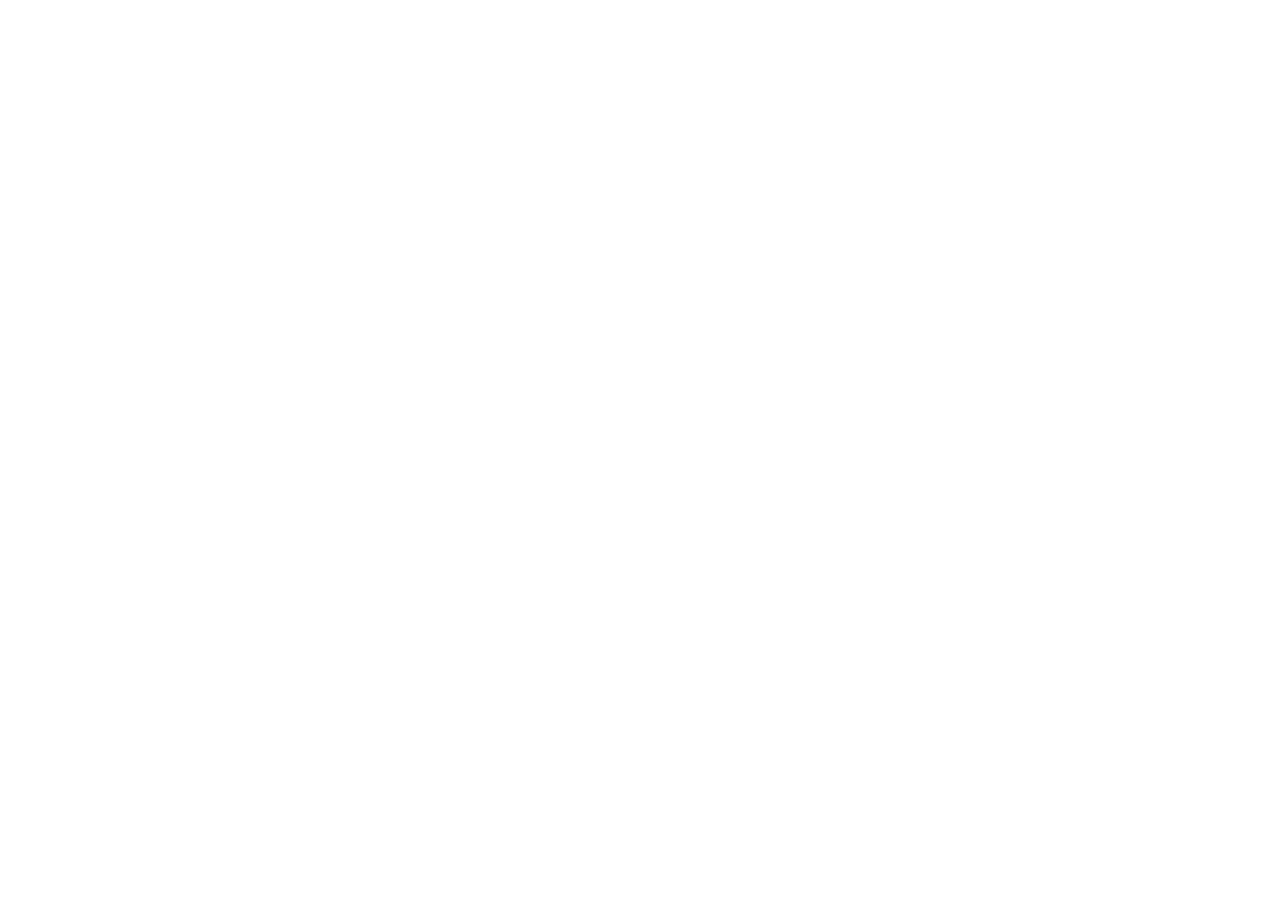
==== about.html @ da07f3e2 "Add tab titles" ====
<!DOCTYPE html>
<html lang="en">
<head>
    <meta charset="UTF-8">
    <meta name="viewport" content="width=device-width, initial-scale=1.0">
    <link rel="stylesheet" href="style.css">
    <title>About</title>
</head>
<body>
    
</body>
</html>
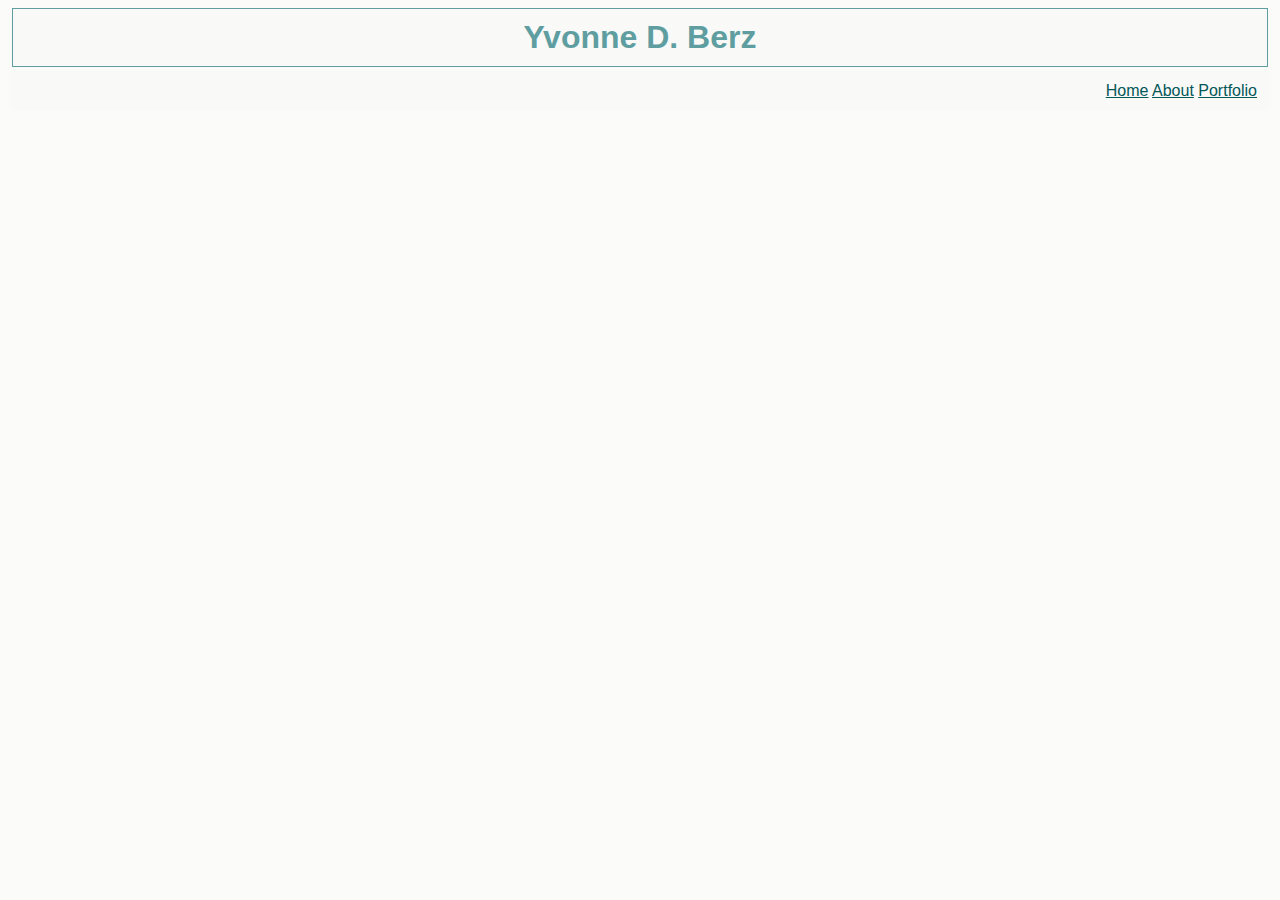
==== commit 7e247771: "add hello world and css style" ====
--- a/about.html
+++ b/about.html
@@ -1,12 +1,17 @@
 <!DOCTYPE html>
 <html lang="en">
-<head>
-    <meta charset="UTF-8">
-    <meta name="viewport" content="width=device-width, initial-scale=1.0">
-    <link rel="stylesheet" href="style.css">
+  <head>
+    <meta charset="UTF-8" />
+    <meta name="viewport" content="width=device-width, initial-scale=1.0" />
+    <link rel="stylesheet" href="style.css" />
+    <script src="javascript.js"></script>
     <title>About</title>
-</head>
-<body>
-    
-</body>
-</html>+    <h1>Yvonne D. Berz</h1>
+    <nav class="header">
+      <a href="home.html">Home</a>
+      <a href="about.html">About</a>
+      <a href="portfolio.html">Portfolio</a>
+    </nav>
+  </head>
+  <body></body>
+</html>
--- a/style.css
+++ b/style.css
@@ -0,0 +1,33 @@
+* {
+  font-family: Arial;
+  background-color: rgba(248, 248, 247, 0.608);
+}
+
+/* Name */
+h1 {
+  color: cadetblue;
+  text-align: center;
+  border: 1px solid cadetblue;
+  padding: 10px;
+  margin: 4px;
+}
+
+/* Home, About, Portfolio */
+nav {
+  text-align: right;
+  padding: 11px;
+  margin: 4px;
+
+}
+
+a:link {
+  color: rgb(2, 87, 87);
+}
+
+a:visited {
+  color: darkseagreen;
+}
+
+a:hover {
+  color: darkgoldenrod;
+}
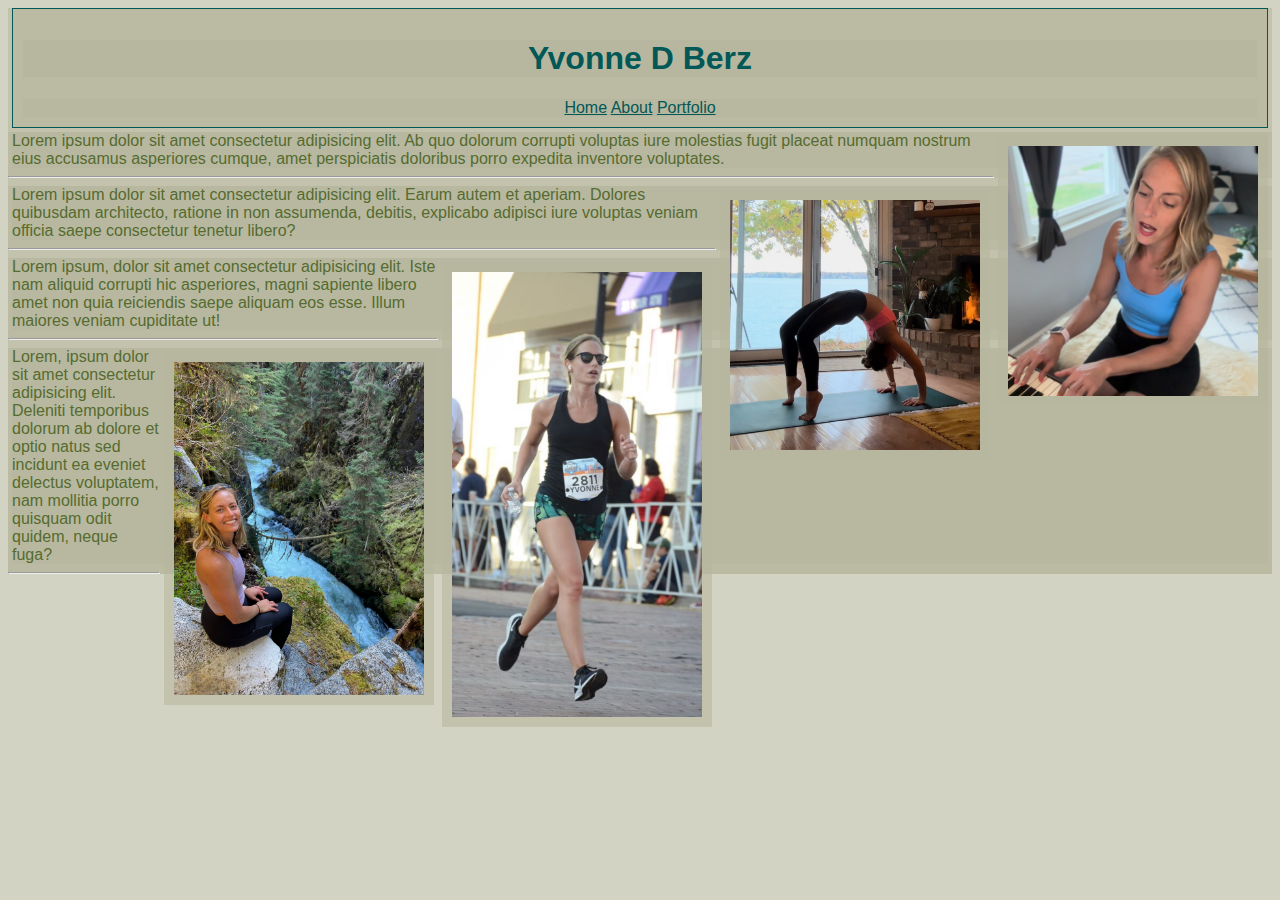
==== commit 314f3b91: "add images and content, style changes, update persistent header" ====
--- a/about.html
+++ b/about.html
@@ -6,12 +6,56 @@
     <link rel="stylesheet" href="style.css" />
     <script src="javascript.js"></script>
     <title>About</title>
-    <h1>Yvonne D. Berz</h1>
     <nav class="header">
-      <a href="home.html">Home</a>
-      <a href="about.html">About</a>
-      <a href="portfolio.html">Portfolio</a>
+      <div id="logo">
+        <h1>Yvonne D Berz</h1>
+      </div>
+      <div id="links">
+        <a href="home.html">Home</a>
+        <a href="about.html">About</a>
+        <a href="portfolio.html">Portfolio</a>
+      </div>
     </nav>
   </head>
-  <body></body>
+  <body>
+    <section>
+      <img src="./images/music.jpeg" alt="Yvonne Piano" />
+      <p>
+        Lorem ipsum dolor sit amet consectetur adipisicing elit. Ab quo dolorum
+        corrupti voluptas iure molestias fugit placeat numquam nostrum eius
+        accusamus asperiores cumque, amet perspiciatis doloribus porro expedita
+        inventore voluptates.
+      </p>
+      <hr />
+    </section>
+    <section>
+      <img src="./images/yoga.jpeg" alt="Yvonne Yoga" />
+      <p>
+        Lorem ipsum dolor sit amet consectetur adipisicing elit. Earum autem et
+        aperiam. Dolores quibusdam architecto, ratione in non assumenda,
+        debitis, explicabo adipisci iure voluptas veniam officia saepe
+        consectetur tenetur libero?
+      </p>
+      <hr />
+    </section>
+    <section>
+      <img src="./images/running.jpeg" alt="Yvonne Running" />
+      <p>
+        Lorem ipsum, dolor sit amet consectetur adipisicing elit. Iste nam
+        aliquid corrupti hic asperiores, magni sapiente libero amet non quia
+        reiciendis saepe aliquam eos esse. Illum maiores veniam cupiditate ut!
+      </p>
+      <hr />
+    </section>
+    <section>
+      <img src="./images/travel.jpeg" alt="Yvonne Travel" />
+      <p>
+        Lorem, ipsum dolor sit amet consectetur adipisicing elit. Deleniti
+        temporibus dolorum ab dolore et optio natus sed incidunt ea eveniet
+        delectus voluptatem, nam mollitia porro quisquam odit quidem, neque
+        fuga?
+      </p>
+      <hr />
+    </section>
+  </body>
 </html>
--- a/style.css
+++ b/style.css
@@ -1,23 +1,15 @@
 * {
   font-family: Arial;
-  background-color: rgba(248, 248, 247, 0.608);
+  background-color: rgba(182, 182, 158, 0.608);
 }
 
 /* Name */
-h1 {
-  color: cadetblue;
+nav {
+  color: rgb(2, 87, 87);
   text-align: center;
-  border: 1px solid cadetblue;
+  border: 1px solid rgb(2, 87, 87);
   padding: 10px;
   margin: 4px;
-}
-
-/* Home, About, Portfolio */
-nav {
-  text-align: right;
-  padding: 11px;
-  margin: 4px;
-
 }
 
 a:link {
@@ -25,9 +17,25 @@
 }
 
 a:visited {
-  color: darkseagreen;
+  color: rgb(58, 132, 58);
 }
 
 a:hover {
   color: darkgoldenrod;
 }
+
+h2 {
+color: rgb(48, 72, 59);
+}
+
+img {
+  width: 250px;
+  margin: 4px;
+  padding: 10px;
+  float: right;
+}
+
+p {
+  margin: 4px;
+  color:darkolivegreen
+}
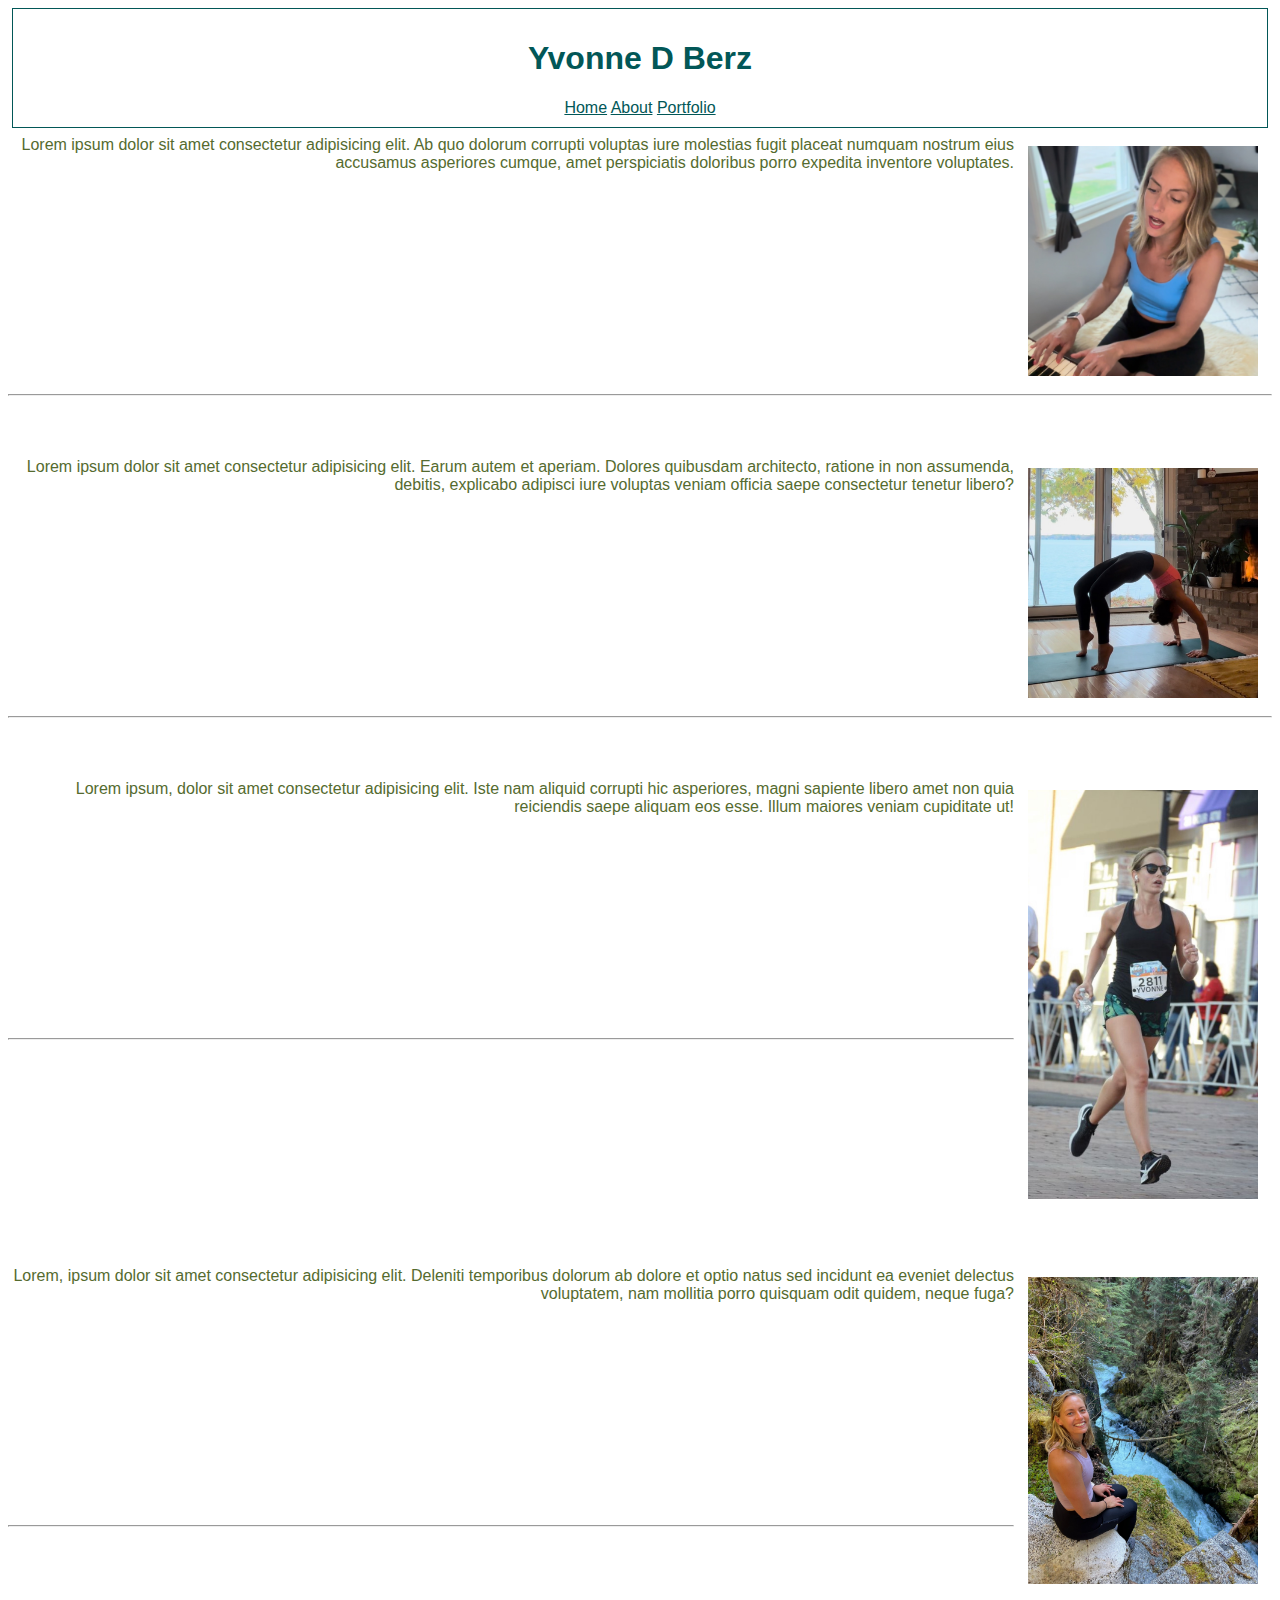
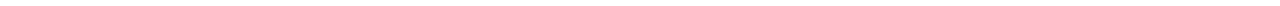
==== commit 939aa7bb: "added contact me form; added grid to About page; added form-submitted Success! page;" ====
--- a/about.html
+++ b/about.html
@@ -18,7 +18,8 @@
     </nav>
   </head>
   <body>
-    <section>
+    <div class="grid-container">
+    <section class="piano">
       <img src="./images/music.jpeg" alt="Yvonne Piano" />
       <p>
         Lorem ipsum dolor sit amet consectetur adipisicing elit. Ab quo dolorum
@@ -28,7 +29,7 @@
       </p>
       <hr />
     </section>
-    <section>
+    <section class="yoga">
       <img src="./images/yoga.jpeg" alt="Yvonne Yoga" />
       <p>
         Lorem ipsum dolor sit amet consectetur adipisicing elit. Earum autem et
@@ -38,7 +39,7 @@
       </p>
       <hr />
     </section>
-    <section>
+    <section class="running">
       <img src="./images/running.jpeg" alt="Yvonne Running" />
       <p>
         Lorem ipsum, dolor sit amet consectetur adipisicing elit. Iste nam
@@ -47,7 +48,7 @@
       </p>
       <hr />
     </section>
-    <section>
+    <section class="travel">
       <img src="./images/travel.jpeg" alt="Yvonne Travel" />
       <p>
         Lorem, ipsum dolor sit amet consectetur adipisicing elit. Deleniti
@@ -57,5 +58,6 @@
       </p>
       <hr />
     </section>
+  </div>
   </body>
 </html>
--- a/style.css
+++ b/style.css
@@ -1,6 +1,6 @@
 * {
   font-family: Arial;
-  background-color: rgba(182, 182, 158, 0.608);
+  box-sizing: border-box;
 }
 
 /* Name */
@@ -26,6 +26,7 @@
 
 h2 {
 color: rgb(48, 72, 59);
+margin: 15px;
 }
 
 img {
@@ -37,5 +38,32 @@
 
 p {
   margin: 4px;
-  color:darkolivegreen
+  color:darkolivegreen;
+  height: 250px;
+  text-align: end;
 }
+
+.grid-container {
+  display: grid;
+  gap: 50px; 100px;
+  justify-content: space-evenly;
+}
+
+.grid-container img {
+  width: 250px;
+  margin: 4px;
+  padding: 10px;
+  float: right;
+}
+
+.grid-container p {
+  margin: 4px;
+  color:darkolivegreen;
+  height: 250px;
+  text-align: end;
+}
+
+form {
+  margin: 30px; 20px;
+}
+
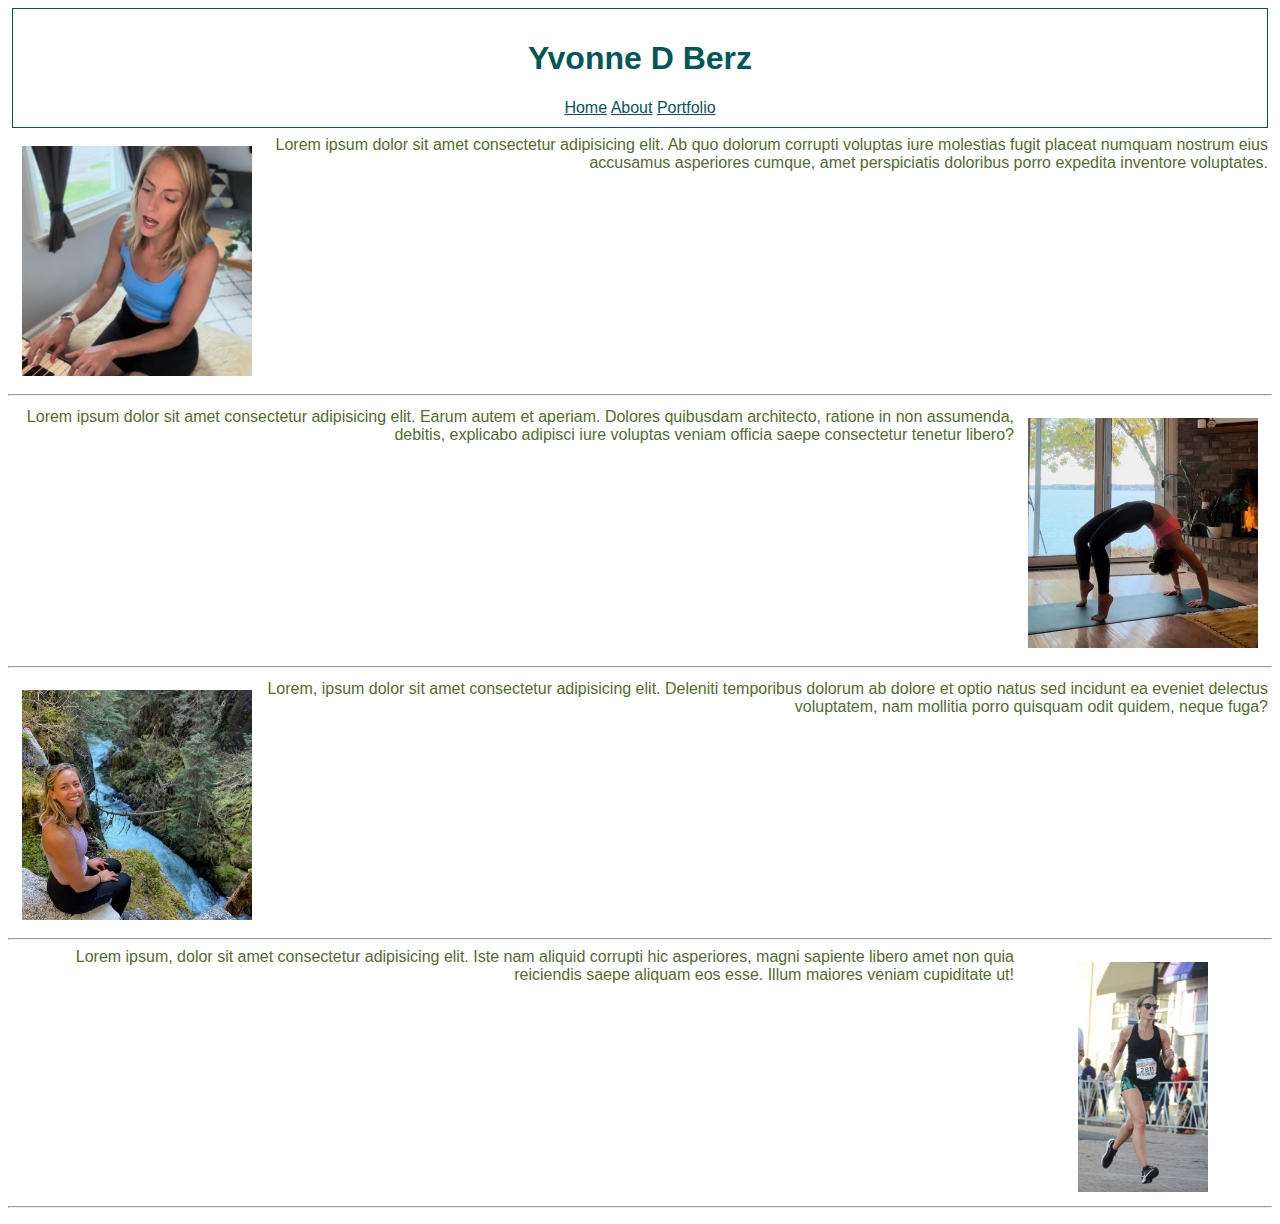
==== commit 13d6f7ca: "updated About formatting; linked js sheets; cropped images" ====
--- a/about.html
+++ b/about.html
@@ -20,7 +20,7 @@
   <body>
     <div class="grid-container">
     <section class="piano">
-      <img src="./images/music.jpeg" alt="Yvonne Piano" />
+      <img id="piano" src="./images/music.jpeg" alt="Yvonne Piano" />
       <p>
         Lorem ipsum dolor sit amet consectetur adipisicing elit. Ab quo dolorum
         corrupti voluptas iure molestias fugit placeat numquam nostrum eius
@@ -30,7 +30,7 @@
       <hr />
     </section>
     <section class="yoga">
-      <img src="./images/yoga.jpeg" alt="Yvonne Yoga" />
+      <img id="yoga" src="./images/yoga.jpeg" alt="Yvonne Yoga" />
       <p>
         Lorem ipsum dolor sit amet consectetur adipisicing elit. Earum autem et
         aperiam. Dolores quibusdam architecto, ratione in non assumenda,
@@ -39,8 +39,17 @@
       </p>
       <hr />
     </section>
+    <section class="travel">
+      <img id="travel" src="./images/travel.jpeg" alt="Yvonne Travel" />
+      <p>
+        Lorem, ipsum dolor sit amet consectetur adipisicing elit. Deleniti
+        temporibus dolorum ab dolore et optio natus sed incidunt ea eveniet
+        delectus voluptatem, nam mollitia porro quisquam odit quidem, neque
+        fuga?
+      </p>
+      <hr />
     <section class="running">
-      <img src="./images/running.jpeg" alt="Yvonne Running" />
+      <img id="running" src="./images/running.jpeg" alt="Yvonne Running" />
       <p>
         Lorem ipsum, dolor sit amet consectetur adipisicing elit. Iste nam
         aliquid corrupti hic asperiores, magni sapiente libero amet non quia
@@ -48,15 +57,6 @@
       </p>
       <hr />
     </section>
-    <section class="travel">
-      <img src="./images/travel.jpeg" alt="Yvonne Travel" />
-      <p>
-        Lorem, ipsum dolor sit amet consectetur adipisicing elit. Deleniti
-        temporibus dolorum ab dolore et optio natus sed incidunt ea eveniet
-        delectus voluptatem, nam mollitia porro quisquam odit quidem, neque
-        fuga?
-      </p>
-      <hr />
     </section>
   </div>
   </body>
--- a/style.css
+++ b/style.css
@@ -45,7 +45,7 @@
 
 .grid-container {
   display: grid;
-  gap: 50px; 100px;
+  gap: 50px, 100px;
   justify-content: space-evenly;
 }
 
@@ -64,6 +64,23 @@
 }
 
 form {
-  margin: 30px; 20px;
+  margin: 40px;
+  float: center;
 }
 
+#travel {
+  float: left;
+  width: 250px;
+  height: 250px;
+  object-fit: cover;
+}
+
+#running {
+  width: 250px;
+  height: 250px;
+  object-fit: scale-down;
+}
+
+#piano {
+  float: left;
+}
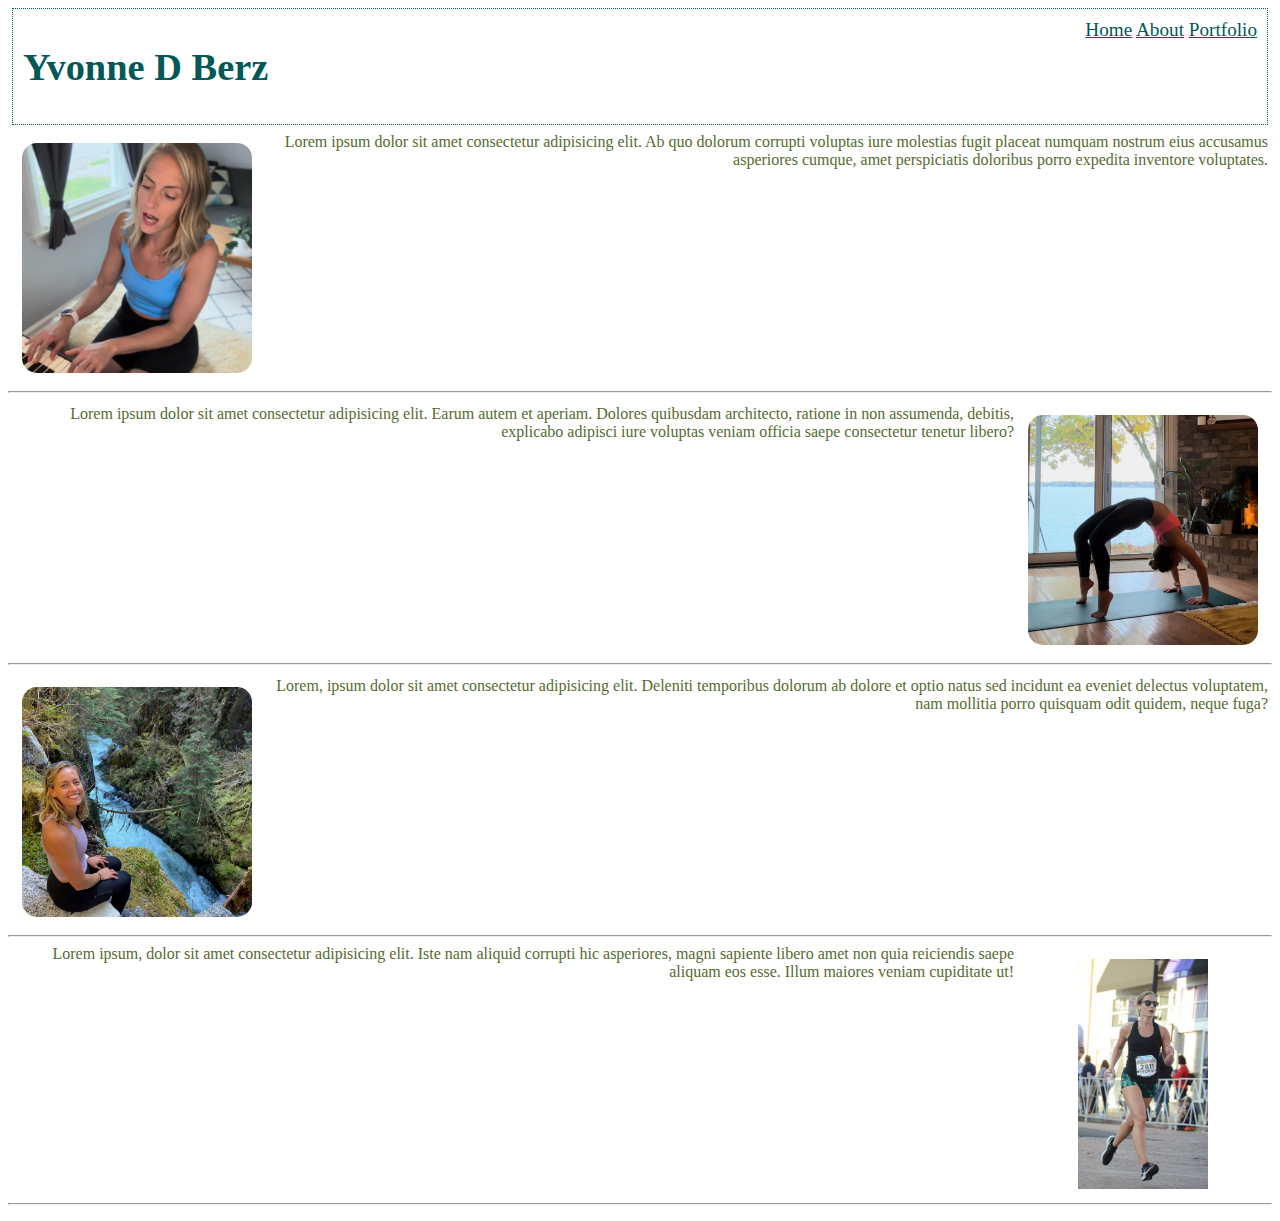
==== commit 43329773: "added flex to nav bar; changed font; rounded image corners" ====
--- a/about.html
+++ b/about.html
@@ -6,7 +6,7 @@
     <link rel="stylesheet" href="style.css" />
     <script src="javascript.js"></script>
     <title>About</title>
-    <nav class="header">
+    <nav class="flex">
       <div id="logo">
         <h1>Yvonne D Berz</h1>
       </div>
--- a/style.css
+++ b/style.css
@@ -1,5 +1,5 @@
 * {
-  font-family: Arial;
+  font-family: Geneva;
   box-sizing: border-box;
 }
 
@@ -7,10 +7,21 @@
 nav {
   color: rgb(2, 87, 87);
   text-align: center;
-  border: 1px solid rgb(2, 87, 87);
+  border: 1px dotted rgb(2, 87, 87);
   padding: 10px;
   margin: 4px;
+  font-size: 1.2em;
+
 }
+
+.flex {
+display: flex;
+flex-direction: row;
+position: sticky;
+justify-content: space-between;
+align-content: center;
+}
+
 
 a:link {
   color: rgb(2, 87, 87);
@@ -34,6 +45,7 @@
   margin: 4px;
   padding: 10px;
   float: right;
+  border-radius: 10%;
 }
 
 p {
@@ -66,6 +78,7 @@
 form {
   margin: 40px;
   float: center;
+  
 }
 
 #travel {
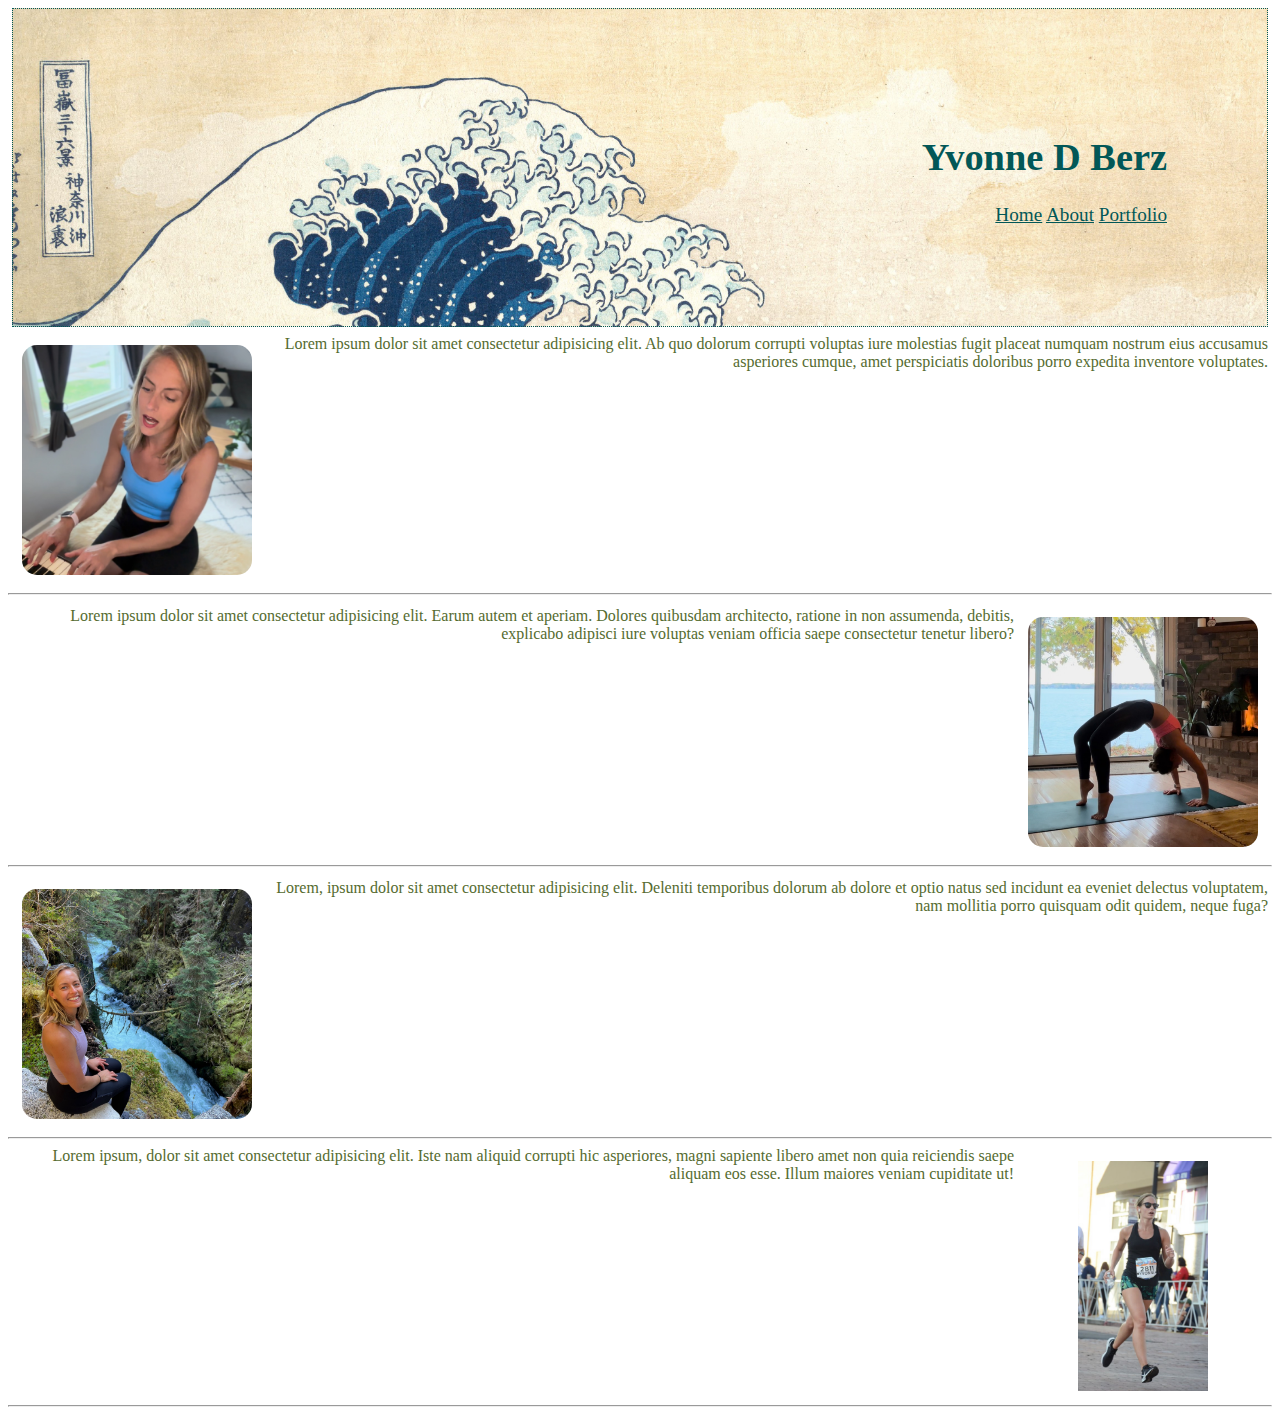
==== commit 1baf2e00: "reformatted" ====
--- a/about.html
+++ b/about.html
@@ -19,45 +19,46 @@
   </head>
   <body>
     <div class="grid-container">
-    <section class="piano">
-      <img id="piano" src="./images/music.jpeg" alt="Yvonne Piano" />
-      <p>
-        Lorem ipsum dolor sit amet consectetur adipisicing elit. Ab quo dolorum
-        corrupti voluptas iure molestias fugit placeat numquam nostrum eius
-        accusamus asperiores cumque, amet perspiciatis doloribus porro expedita
-        inventore voluptates.
-      </p>
-      <hr />
-    </section>
-    <section class="yoga">
-      <img id="yoga" src="./images/yoga.jpeg" alt="Yvonne Yoga" />
-      <p>
-        Lorem ipsum dolor sit amet consectetur adipisicing elit. Earum autem et
-        aperiam. Dolores quibusdam architecto, ratione in non assumenda,
-        debitis, explicabo adipisci iure voluptas veniam officia saepe
-        consectetur tenetur libero?
-      </p>
-      <hr />
-    </section>
-    <section class="travel">
-      <img id="travel" src="./images/travel.jpeg" alt="Yvonne Travel" />
-      <p>
-        Lorem, ipsum dolor sit amet consectetur adipisicing elit. Deleniti
-        temporibus dolorum ab dolore et optio natus sed incidunt ea eveniet
-        delectus voluptatem, nam mollitia porro quisquam odit quidem, neque
-        fuga?
-      </p>
-      <hr />
-    <section class="running">
-      <img id="running" src="./images/running.jpeg" alt="Yvonne Running" />
-      <p>
-        Lorem ipsum, dolor sit amet consectetur adipisicing elit. Iste nam
-        aliquid corrupti hic asperiores, magni sapiente libero amet non quia
-        reiciendis saepe aliquam eos esse. Illum maiores veniam cupiditate ut!
-      </p>
-      <hr />
-    </section>
-    </section>
-  </div>
+      <section class="piano">
+        <img id="piano" src="./images/music.jpeg" alt="Yvonne Piano" />
+        <p>
+          Lorem ipsum dolor sit amet consectetur adipisicing elit. Ab quo
+          dolorum corrupti voluptas iure molestias fugit placeat numquam nostrum
+          eius accusamus asperiores cumque, amet perspiciatis doloribus porro
+          expedita inventore voluptates.
+        </p>
+        <hr />
+      </section>
+      <section class="yoga">
+        <img id="yoga" src="./images/yoga.jpeg" alt="Yvonne Yoga" />
+        <p>
+          Lorem ipsum dolor sit amet consectetur adipisicing elit. Earum autem
+          et aperiam. Dolores quibusdam architecto, ratione in non assumenda,
+          debitis, explicabo adipisci iure voluptas veniam officia saepe
+          consectetur tenetur libero?
+        </p>
+        <hr />
+      </section>
+      <section class="travel">
+        <img id="travel" src="./images/travel.jpeg" alt="Yvonne Travel" />
+        <p>
+          Lorem, ipsum dolor sit amet consectetur adipisicing elit. Deleniti
+          temporibus dolorum ab dolore et optio natus sed incidunt ea eveniet
+          delectus voluptatem, nam mollitia porro quisquam odit quidem, neque
+          fuga?
+        </p>
+        <hr />
+        <section class="running">
+          <img id="running" src="./images/running.jpeg" alt="Yvonne Running" />
+          <p>
+            Lorem ipsum, dolor sit amet consectetur adipisicing elit. Iste nam
+            aliquid corrupti hic asperiores, magni sapiente libero amet non quia
+            reiciendis saepe aliquam eos esse. Illum maiores veniam cupiditate
+            ut!
+          </p>
+          <hr />
+        </section>
+      </section>
+    </div>
   </body>
 </html>
--- a/style.css
+++ b/style.css
@@ -6,22 +6,21 @@
 /* Name */
 nav {
   color: rgb(2, 87, 87);
-  text-align: center;
+  text-align: right;
   border: 1px dotted rgb(2, 87, 87);
-  padding: 10px;
+  padding: 100px;
   margin: 4px;
   font-size: 1.2em;
-
+  background: url("./images/the-great-wave.jpeg") center/cover no-repeat fixed;
 }
 
 .flex {
-display: flex;
-flex-direction: row;
-position: sticky;
-justify-content: space-between;
-align-content: center;
+  display: flex;
+  flex-direction: column;
+  position: sticky;
+  justify-content: end;
+  align-content: right;
 }
-
 
 a:link {
   color: rgb(2, 87, 87);
@@ -36,8 +35,8 @@
 }
 
 h2 {
-color: rgb(48, 72, 59);
-margin: 15px;
+  color: rgb(48, 72, 59);
+  margin: 15px;
 }
 
 img {
@@ -50,9 +49,9 @@
 
 p {
   margin: 4px;
-  color:darkolivegreen;
+  color: darkolivegreen;
   height: 250px;
-  text-align: end;
+  text-align: justify;
 }
 
 .grid-container {
@@ -70,7 +69,7 @@
 
 .grid-container p {
   margin: 4px;
-  color:darkolivegreen;
+  color: darkolivegreen;
   height: 250px;
   text-align: end;
 }
@@ -78,7 +77,6 @@
 form {
   margin: 40px;
   float: center;
-  
 }
 
 #travel {
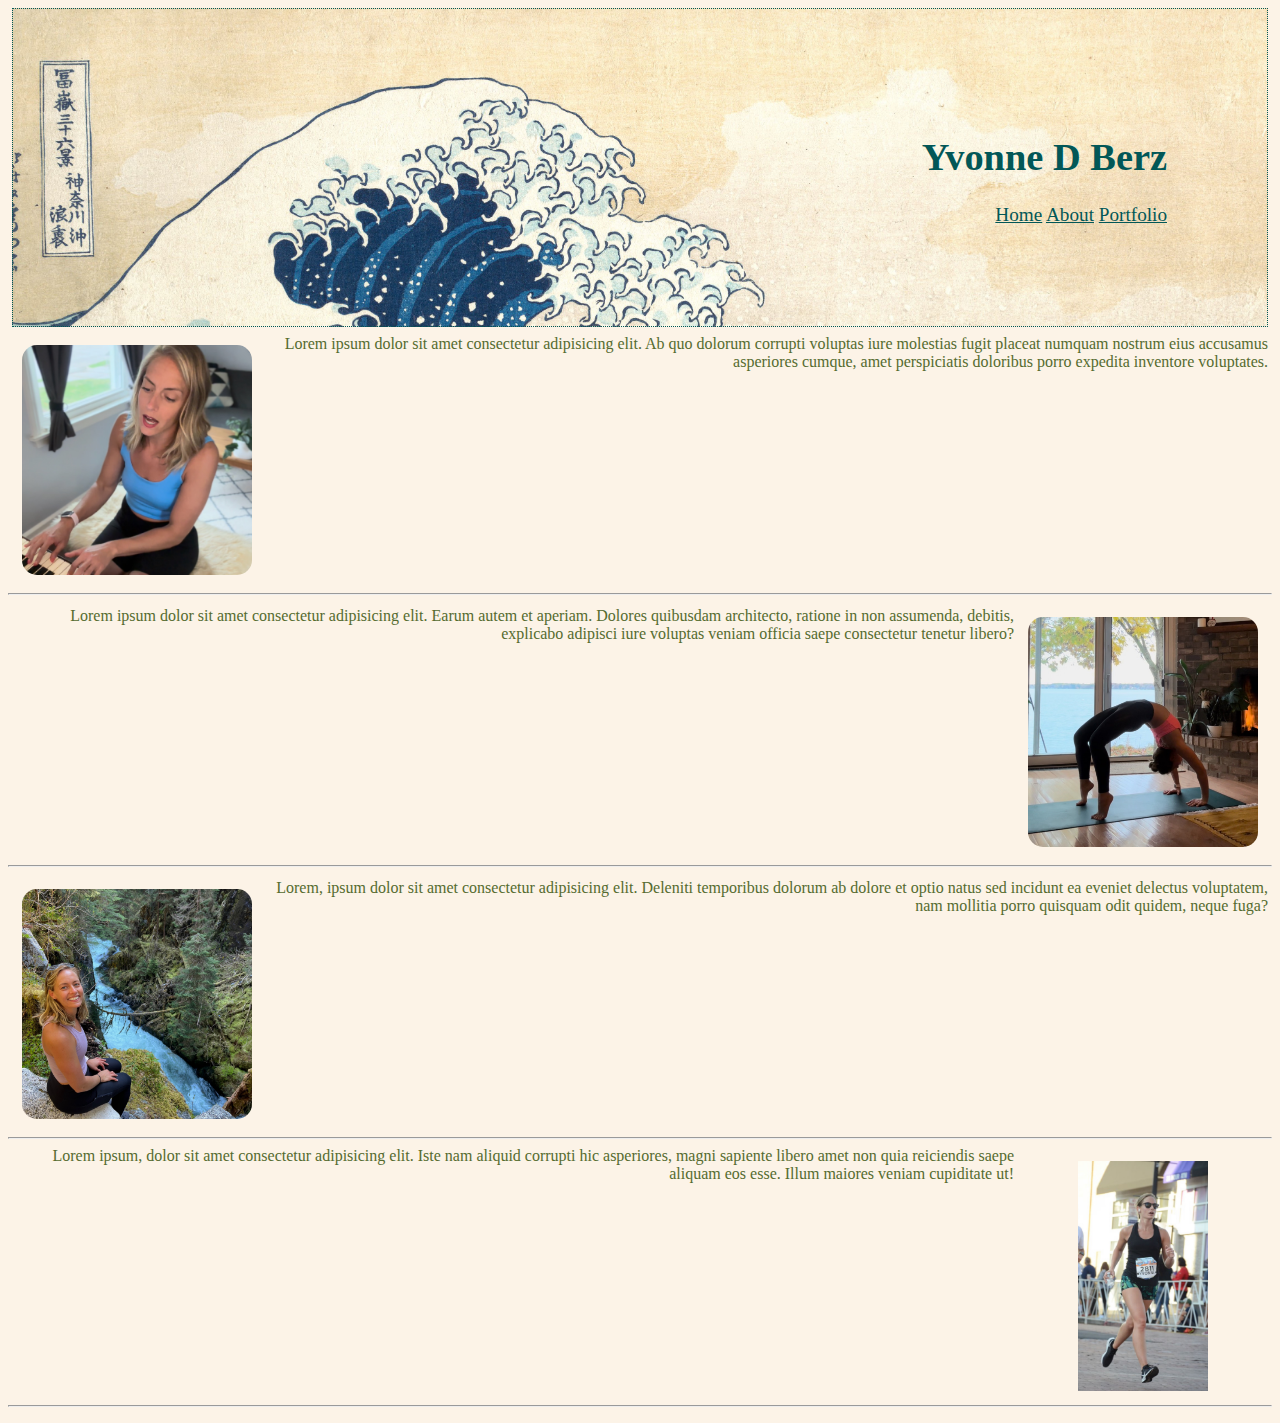
==== commit 307dd149: "fixed Home button" ====
--- a/about.html
+++ b/about.html
@@ -11,7 +11,7 @@
         <h1>Yvonne D Berz</h1>
       </div>
       <div id="links">
-        <a href="home.html">Home</a>
+        <a href="index.html">Home</a>
         <a href="about.html">About</a>
         <a href="portfolio.html">Portfolio</a>
       </div>
--- a/style.css
+++ b/style.css
@@ -1,6 +1,7 @@
 * {
   font-family: Geneva;
   box-sizing: border-box;
+  
 }
 
 /* Name */
@@ -12,6 +13,10 @@
   margin: 4px;
   font-size: 1.2em;
   background: url("./images/the-great-wave.jpeg") center/cover no-repeat fixed;
+}
+
+body{
+  background-color: rgba(250, 235, 215, 0.593);
 }
 
 .flex {
